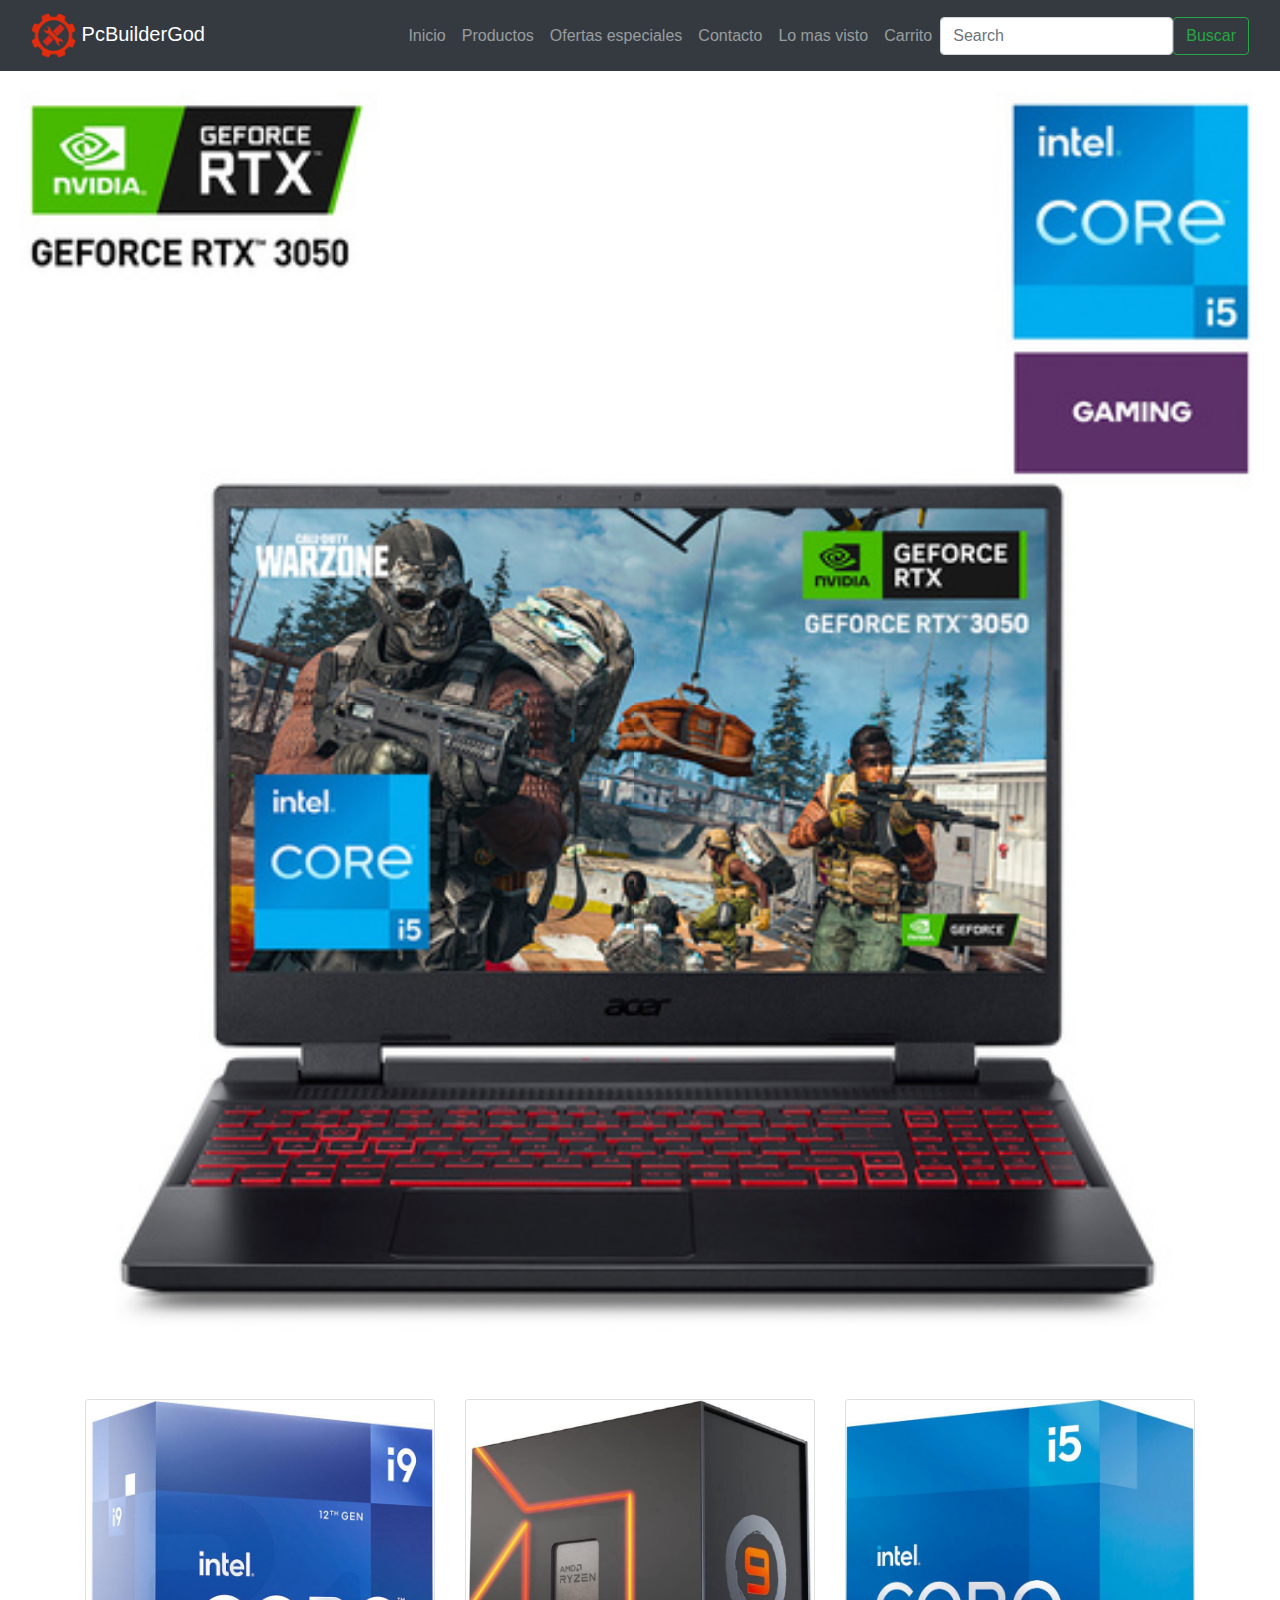
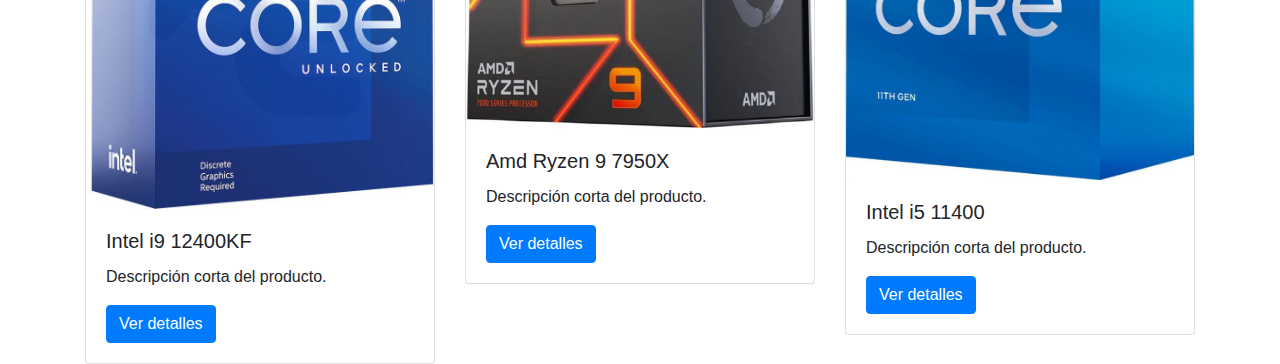
==== pages/index.html @ 02151f0d "et h" ====
<!DOCTYPE html>
<html lang="es">

<head>
    <meta charset="UTF-8">
    <meta name="viewport" content="width=device-width, initial-scale=1, shrink-to-fit=no">
    <title>Tu tienda online</title>
    <link rel="stylesheet" href="https://stackpath.bootstrapcdn.com/bootstrap/4.5.2/css/bootstrap.min.css">
</head>

<body>
    <!-- Navbar -->
    <nav class="navbar navbar-expand-lg navbar-dark bg-dark">
        <div class="container-fluid">
            <a class="navbar-brand" href="http://127.0.0.1:3000/pages/index.html">
                <img src="/image/icon1.png" alt="Logo" style="max-height: 45px;"> PcBuilderGod
            </a>

            <button class="navbar-toggler" type="button" data-toggle="collapse" data-target="#navbarNav"
                aria-controls="navbarNav" aria-expanded="false" aria-label="Toggle navigation">
                <span class="navbar-toggler-icon"></span>
            </button>
            <div class="collapse navbar-collapse" id="navbarNav">

                <ul class="navbar-nav ml-auto">
                    <li class="nav-item">
                        <a class="nav-link" href="http://127.0.0.1:3000/pages/index.html">Inicio</a>
                    </li>
                    <li class="nav-item">
                        <a class="nav-link" href="http://127.0.0.1:3000/pages/Producto.html">Productos</a>
                    </li>
                    <li class="nav-item">
                        <a class="nav-link" href="http://127.0.0.1:3000/pages/descuento.html">Ofertas especiales</a>
                    </li>
                    <li class="nav-item">
                        <a class="nav-link" href="http://127.0.0.1:3000/pages/contacto.html">Contacto</a>
                    </li>
                    <li class="nav-item">
                        <a class="nav-link" href="http://127.0.0.1:3000/pages/lomasvisto.html">Lo mas visto</a>
                    </li>
                    <li class="nav-item">
                        <a class="nav-link" href="http://127.0.0.1:3001/pages/carrito.html">Carrito</a>
                    </li>
                </ul>
                <form class="d-flex" role="search">
                    <input class="form-control me-2" type="search" placeholder="Search" aria-label="Search">
                    <button class="btn btn-outline-success" type="submit">Buscar</button>
                </form>
            </div>
        </div>
    </nav>

    <!-- Carousel -->
    <div id="carouselExampleControls" class="carousel slide" data-ride="carousel">
        <div class="carousel-inner">
            <div class="carousel-item active">
                <img src="/image/100162541.jpeg" class="d-block w-100 mx-auto" alt="...">
            </div>
            <div class="carousel-item">
                <img src="/image/pantalla.jpg" class="d-block w-100 mx-auto" alt="...">
            </div>
            <div class="carousel-item">
                <img src="/image/pmddddd.png" class="d-block w-100 mx-auto" alt="...">
            </div>
        </div>
        <a class="carousel-control-prev" href="#carouselExampleControls" role="button" data-slide="prev">
            <span class="carousel-control-prev-icon" aria-hidden="true"></span>
            <span class="sr-only">Previous</span>
        </a>
        <a class="carousel-control-next" href="#carouselExampleControls" role="button" data-slide="next">
            <span class="carousel-control-next-icon" aria-hidden="true"></span>
            <span class="sr-only">Next</span>
        </a>
    </div>

    <!-- Tarjetas de productos -->
    <div class="container mt-5">
        <div class="row">
            <div class="col-md-4">
                <div class="card">
                    <img src="/image/i912900kf.jpg" class="card-img-top" alt="...">
                    <div class="card-body">
                        <h5 class="card-title">Intel i9 12400KF</h5>
                        <p class="card-text">Descripción corta del producto.</p>
                        <a href="#" class="btn btn-primary">Ver detalles</a>
                    </div>
                </div>
            </div>
            <div class="col-md-4">
                <div class="card">
                    <img src="/image/ryzen9_7950X.jpg" class="card-img-top" alt="...">
                    <div class="card-body">
                        <h5 class="card-title">Amd Ryzen 9 7950X</h5>
                        <p class="card-text">Descripción corta del producto.</p>
                        <a href="#" class="btn btn-primary">Ver detalles</a>
                    </div>
                </div>
            </div>
            <div class="col-md-4">
                <div class="card">
                    <img src="/image/i511400.jpg" class="card-img-top" alt="...">
                    <div class="card-body">
                        <h5 class="card-title">Intel i5 11400</h5>
                        <p class="card-text">Descripción corta del producto.</p>
                        <a href="#" class="btn btn-primary">Ver detalles</a>
                    </div>
                </div>
            </div>
        </div>
    </div>

    <script src="https://code.jquery.com/jquery-3.5.1.slim.min.js"></script>
    <script src="https://cdn.jsdelivr.net/npm/@popperjs/core@2.0.7/dist/umd/popper.min.js"></script>
    <script src="https://stackpath.bootstrapcdn.com/bootstrap/4.5.2/js/bootstrap.min.js"></script>
</body>

</html>
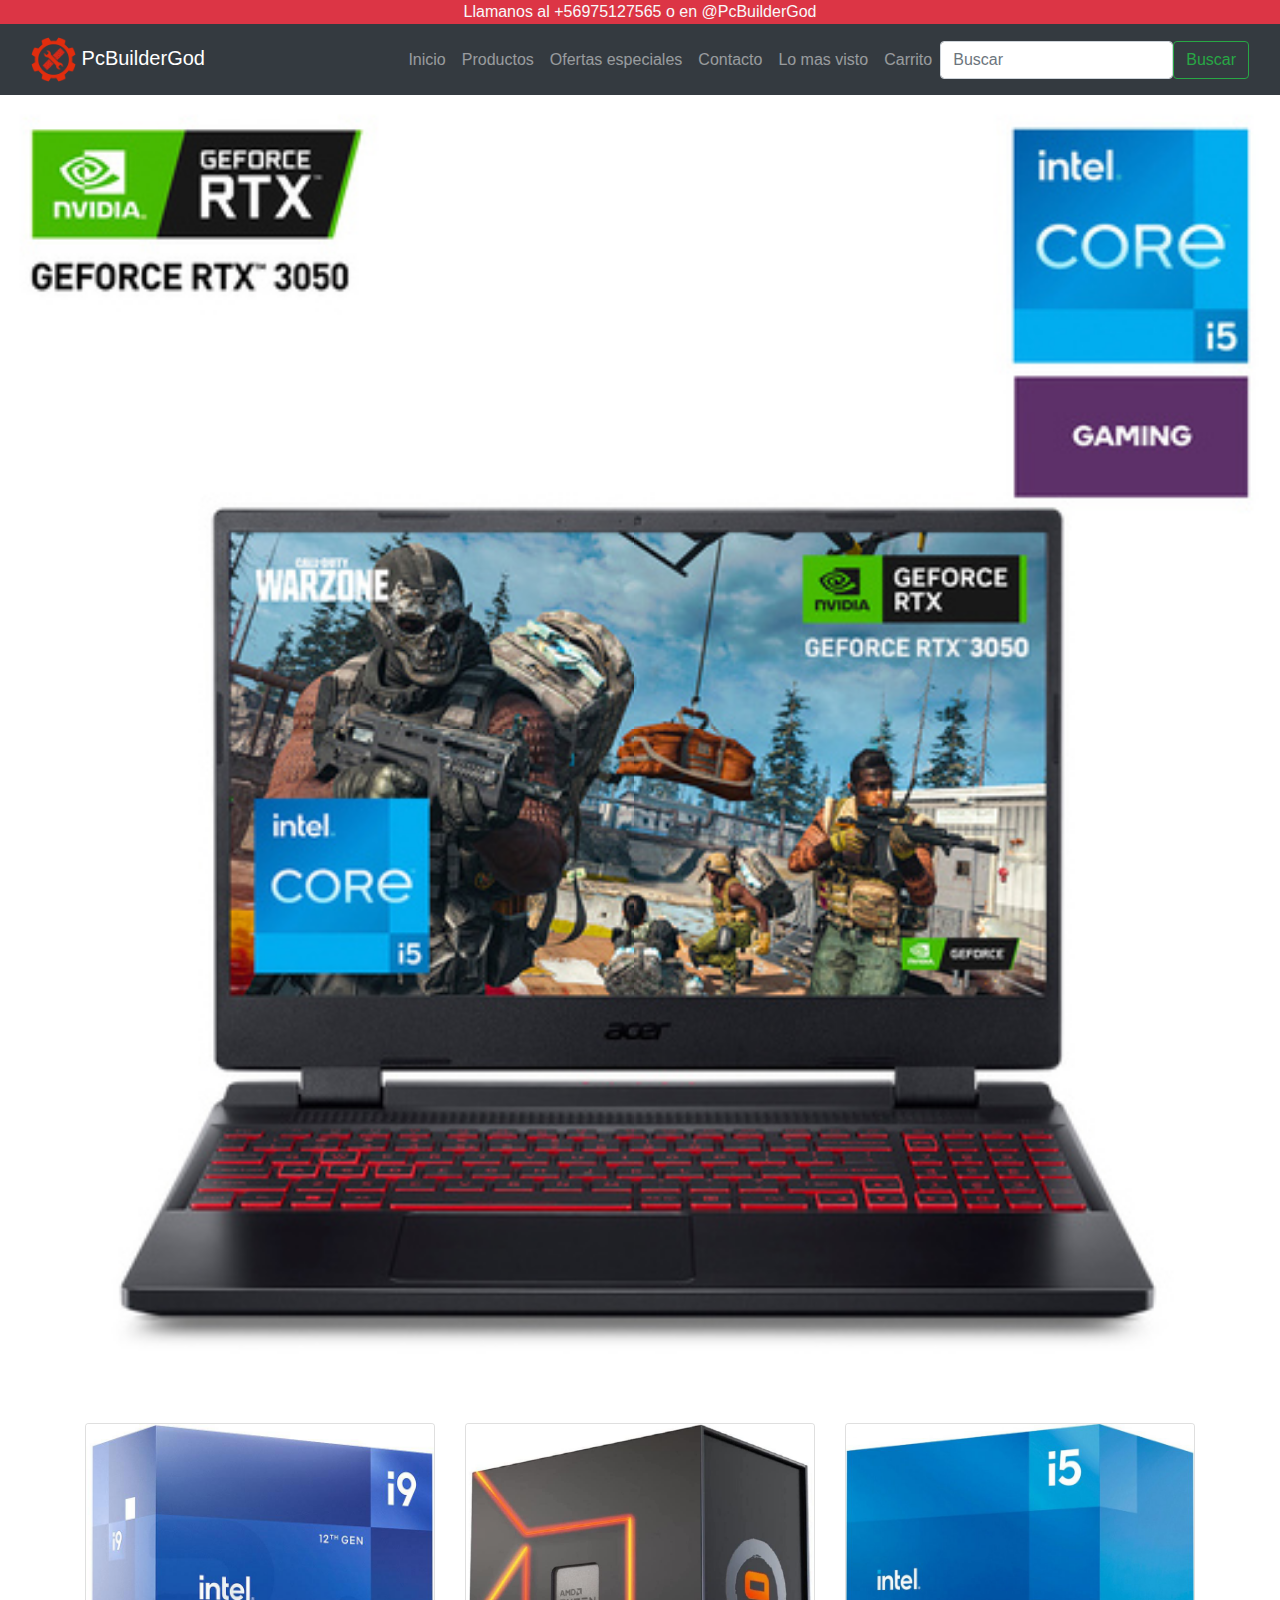
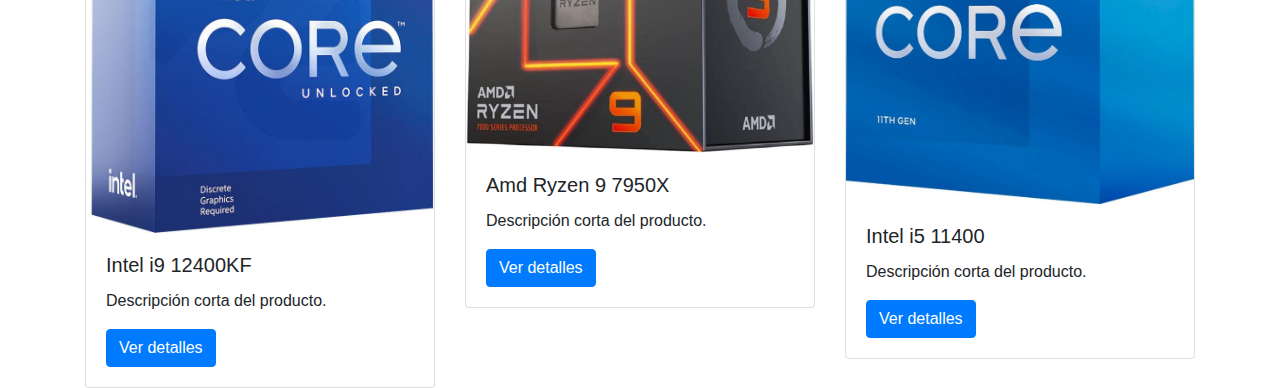
==== commit eac72bb9: "Update index.html" ====
--- a/pages/index.html
+++ b/pages/index.html
@@ -9,6 +9,9 @@
 </head>
 
 <body>
+    <header class="container-fluid bg-danger d-flex justify-content-center">
+        <p class="text-light mb-0 p-0 fs-6"> Llamanos al +56975127565 o en @PcBuilderGod</p>
+    </header>
     <!-- Navbar -->
     <nav class="navbar navbar-expand-lg navbar-dark bg-dark">
         <div class="container-fluid">
@@ -39,11 +42,11 @@
                         <a class="nav-link" href="http://127.0.0.1:3000/pages/lomasvisto.html">Lo mas visto</a>
                     </li>
                     <li class="nav-item">
-                        <a class="nav-link" href="http://127.0.0.1:3001/pages/carrito.html">Carrito</a>
+                        <a class="nav-link" href="http://127.0.0.1:3000/pages/carrito.html">Carrito</a>
                     </li>
                 </ul>
-                <form class="d-flex" role="search">
-                    <input class="form-control me-2" type="search" placeholder="Search" aria-label="Search">
+                <form class="d-flex" role="Buscar">
+                    <input class="form-control me-2" type="Buscar" placeholder="Buscar" aria-label="buscar">
                     <button class="btn btn-outline-success" type="submit">Buscar</button>
                 </form>
             </div>
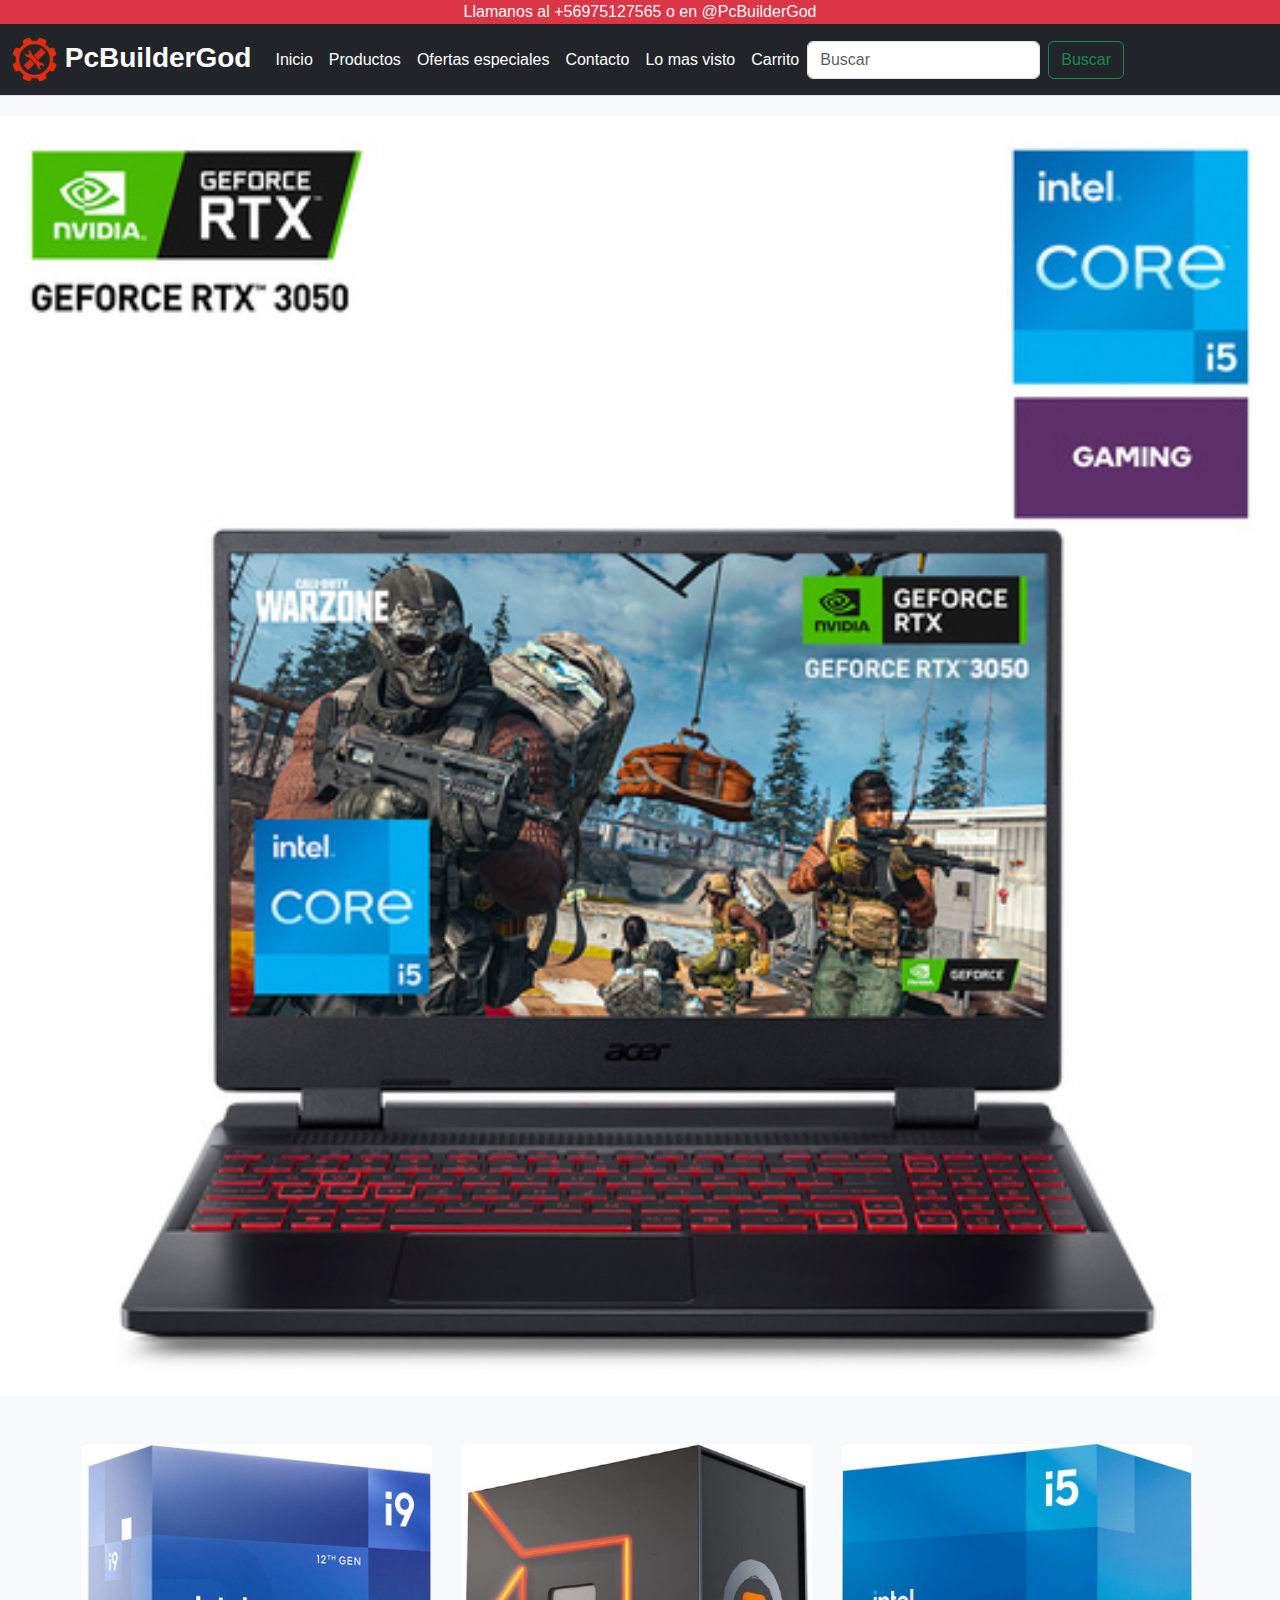
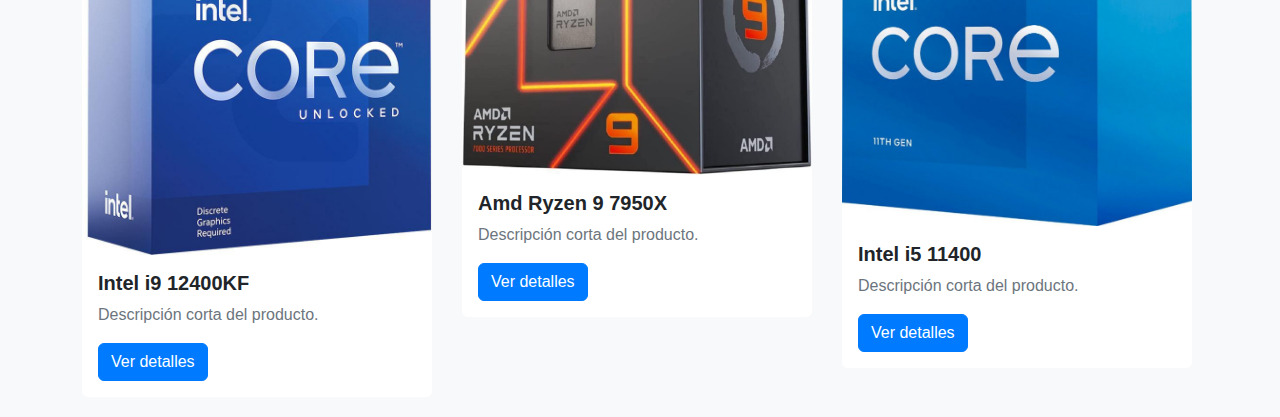
==== commit 67ae74e9: "Update index.html" ====
--- a/pages/index.html
+++ b/pages/index.html
@@ -5,10 +5,12 @@
     <meta charset="UTF-8">
     <meta name="viewport" content="width=device-width, initial-scale=1, shrink-to-fit=no">
     <title>Tu tienda online</title>
-    <link rel="stylesheet" href="https://stackpath.bootstrapcdn.com/bootstrap/4.5.2/css/bootstrap.min.css">
+    <link href="https://cdn.jsdelivr.net/npm/bootstrap@5.3.3/dist/css/bootstrap.min.css" rel="stylesheet" integrity="sha384-QWTKZyjpPEjISv5WaRU9OFeRpok6YctnYmDr5pNlyT2bRjXh0JMhjY6hW+ALEwIH" crossorigin="anonymous">
+    <link rel="stylesheet" href="/Css/Style.css">
 </head>
 
 <body>
+    <!--Header-->
     <header class="container-fluid bg-danger d-flex justify-content-center">
         <p class="text-light mb-0 p-0 fs-6"> Llamanos al +56975127565 o en @PcBuilderGod</p>
     </header>
@@ -113,8 +115,8 @@
     </div>
 
     <script src="https://code.jquery.com/jquery-3.5.1.slim.min.js"></script>
-    <script src="https://cdn.jsdelivr.net/npm/@popperjs/core@2.0.7/dist/umd/popper.min.js"></script>
-    <script src="https://stackpath.bootstrapcdn.com/bootstrap/4.5.2/js/bootstrap.min.js"></script>
+    <script src="https://cdn.jsdelivr.net/npm/@popperjs/core@2.11.8/dist/umd/popper.min.js" integrity="sha384-I7E8VVD/ismYTF4hNIPjVp/Zjvgyol6VFvRkX/vR+Vc4jQkC+hVqc2pM8ODewa9r" crossorigin="anonymous"></script>
+    <script src="https://cdn.jsdelivr.net/npm/bootstrap@5.3.3/dist/js/bootstrap.min.js" integrity="sha384-0pUGZvbkm6XF6gxjEnlmuGrJXVbNuzT9qBBavbLwCsOGabYfZo0T0to5eqruptLy" crossorigin="anonymous"></script>
 </body>
 
 </html>--- a/Css/Style.css
+++ b/Css/Style.css
@@ -0,0 +1,71 @@
+/* Estilo para el cuerpo */
+body {
+    font-family: Arial, sans-serif;
+    background-color: #f8f9fa; /* Color de fondo */
+}
+/* Estilo para el navbar */
+.navbar {
+    background-color: #343a40; /* Color de fondo */
+    border-bottom: 1px solid #dee2e6; /* Borde inferior */
+}
+.navbar-brand {
+    font-size: 28px;
+    font-weight: bold;
+    color: #ffffff; /* Color del texto */
+}
+.navbar-nav .nav-link {
+    color: #ffffff; /* Color del texto */
+}
+/* Estilo para el carrusel */
+#carouselExampleControls {
+    margin-top: 20px; /* Espacio superior */
+}
+/* Estilo para las imágenes del carrusel */
+#carouselExampleControls img {
+    max-width: 100%; /* Hacer que la imagen sea responsive */
+    height: auto; /* Mantener la proporción de aspecto */
+}
+/* Estilo para las tarjetas de productos */
+.card {
+    margin-bottom: 20px; /* Espacio inferior */
+    border: none; /* Eliminar el borde */
+}
+.card-img-top {
+    max-width: 100%; /* Hacer que la imagen sea responsive */
+    height: auto; /* Mantener la proporción de aspecto */
+}
+.card-title {
+    font-weight: bold; /* Texto en negrita */
+    font-size: 20px; /* Tamaño de la fuente */
+}
+.card-text {
+    color: #6c757d; /* Color del texto */
+    font-size: 16px; /* Tamaño de la fuente */
+}
+/* Estilo para el botón */
+.btn-primary {
+    background-color: #007bff; /* Color de fondo */
+    border-color: #007bff; /* Color del borde */
+}
+.btn-primary:hover {
+    background-color: #0056b3; /* Color de fondo al pasar el ratón */
+    border-color: #0056b3; /* Color del borde al pasar el ratón */
+}
+.w-100{
+    width: 800px; 
+    height:400px;
+    max-width: 800px;
+    margin-right: auto;
+}
+.card {
+    background-color: white;
+    width: 350px;
+}
+.img-fluid {
+    max-width: 100%;
+    height: auto;
+}
+.carrusel-item img{
+    width: 50%;
+    object-fit: contain;
+}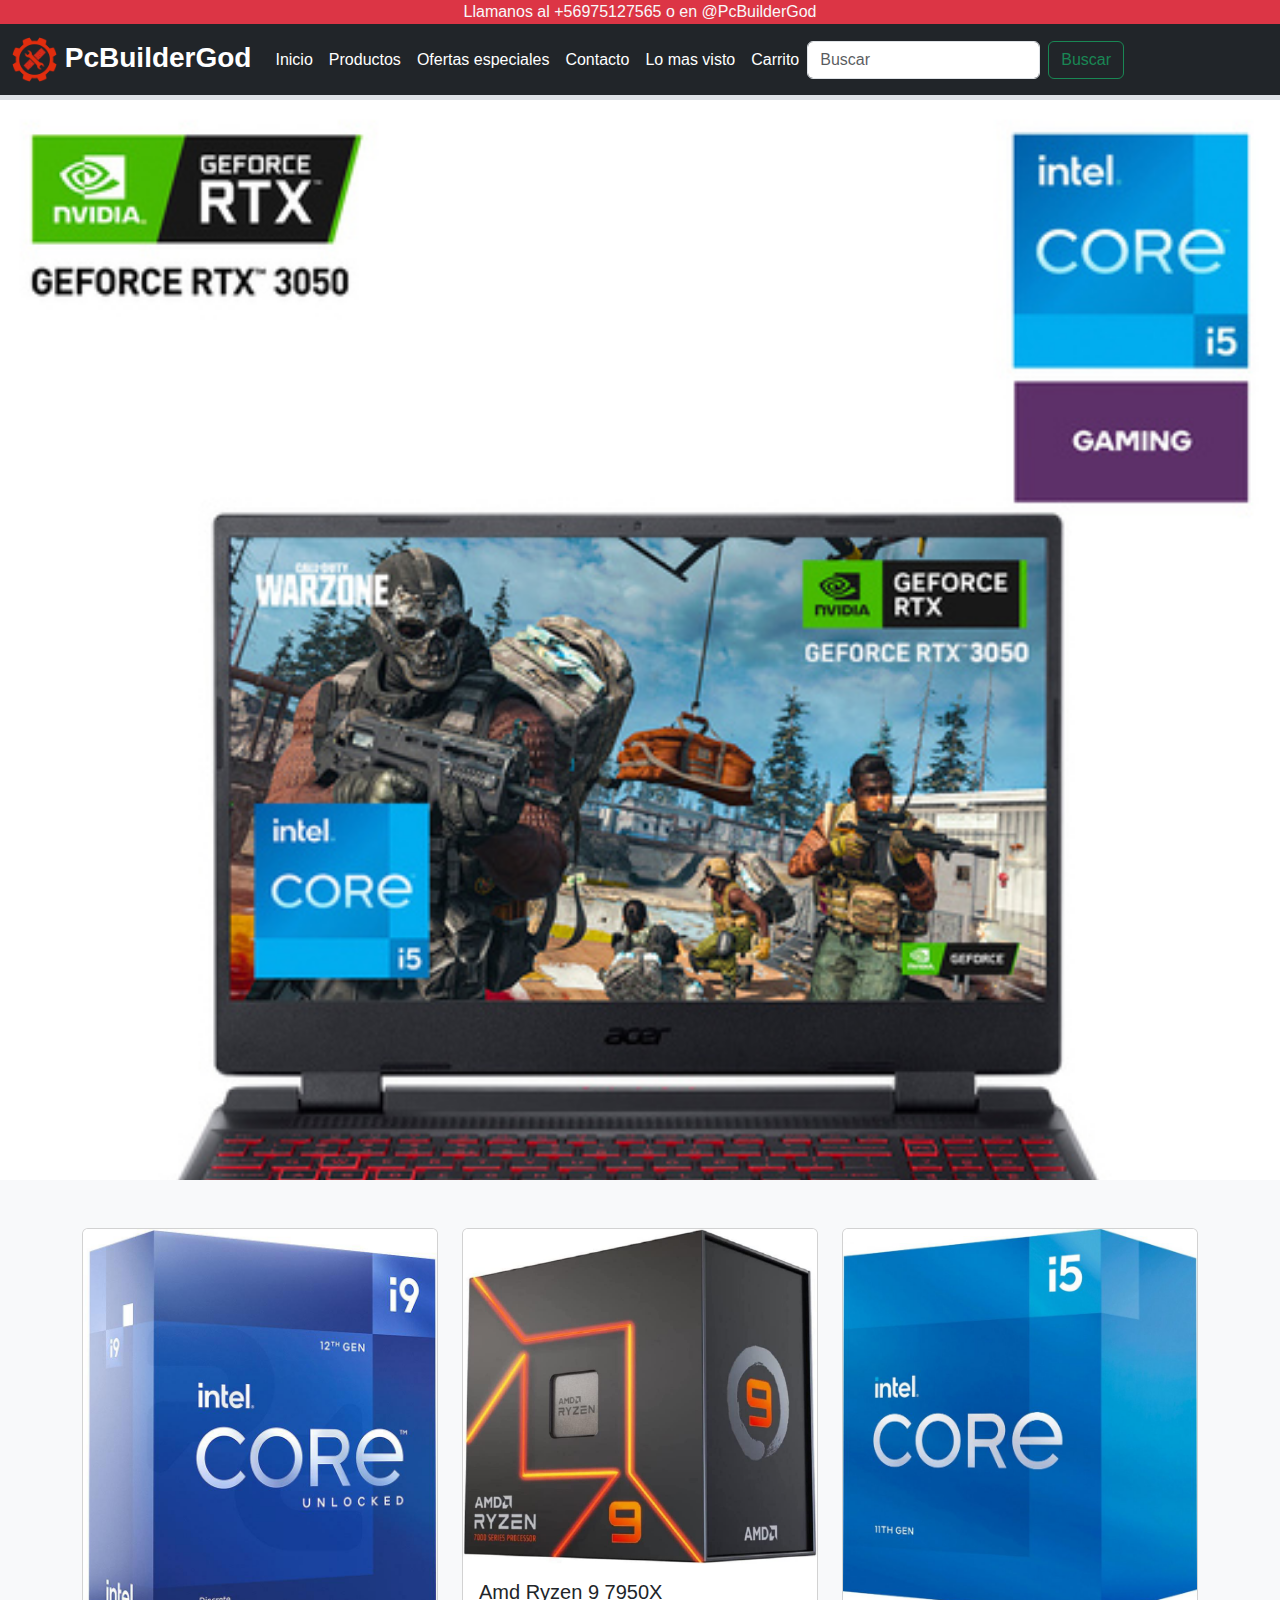
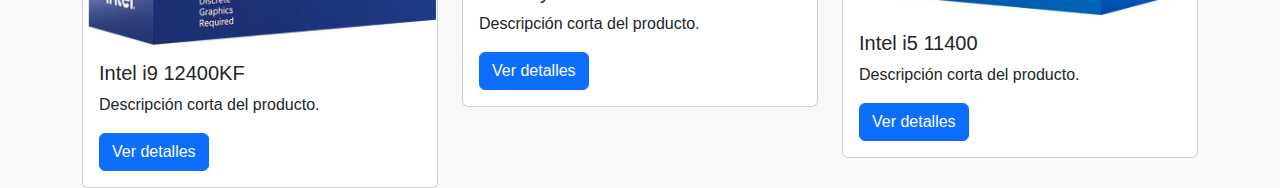
==== commit 87e61f9d: "Update index.html" ====
--- a/pages/index.html
+++ b/pages/index.html
@@ -1,12 +1,14 @@
 <!DOCTYPE html>
+
+
 <html lang="es">
-
 <head>
     <meta charset="UTF-8">
     <meta name="viewport" content="width=device-width, initial-scale=1, shrink-to-fit=no">
     <title>Tu tienda online</title>
     <link href="https://cdn.jsdelivr.net/npm/bootstrap@5.3.3/dist/css/bootstrap.min.css" rel="stylesheet" integrity="sha384-QWTKZyjpPEjISv5WaRU9OFeRpok6YctnYmDr5pNlyT2bRjXh0JMhjY6hW+ALEwIH" crossorigin="anonymous">
     <link rel="stylesheet" href="/Css/Style.css">
+    
 </head>
 
 <body>
--- a/Css/Style.css
+++ b/Css/Style.css
@@ -6,66 +6,21 @@
 /* Estilo para el navbar */
 .navbar {
     background-color: #343a40; /* Color de fondo */
-    border-bottom: 1px solid #dee2e6; /* Borde inferior */
+    border-bottom: 5px solid #dee2e6; /* Borde inferior */
 }
 .navbar-brand {
     font-size: 28px;
     font-weight: bold;
+    max-width: auto;
     color: #ffffff; /* Color del texto */
 }
 .navbar-nav .nav-link {
     color: #ffffff; /* Color del texto */
+    
 }
-/* Estilo para el carrusel */
-#carouselExampleControls {
-    margin-top: 20px; /* Espacio superior */
-}
-/* Estilo para las imágenes del carrusel */
-#carouselExampleControls img {
-    max-width: 100%; /* Hacer que la imagen sea responsive */
-    height: auto; /* Mantener la proporción de aspecto */
-}
-/* Estilo para las tarjetas de productos */
-.card {
-    margin-bottom: 20px; /* Espacio inferior */
-    border: none; /* Eliminar el borde */
-}
-.card-img-top {
-    max-width: 100%; /* Hacer que la imagen sea responsive */
-    height: auto; /* Mantener la proporción de aspecto */
-}
-.card-title {
-    font-weight: bold; /* Texto en negrita */
-    font-size: 20px; /* Tamaño de la fuente */
-}
-.card-text {
-    color: #6c757d; /* Color del texto */
-    font-size: 16px; /* Tamaño de la fuente */
-}
-/* Estilo para el botón */
-.btn-primary {
-    background-color: #007bff; /* Color de fondo */
-    border-color: #007bff; /* Color del borde */
-}
-.btn-primary:hover {
-    background-color: #0056b3; /* Color de fondo al pasar el ratón */
-    border-color: #0056b3; /* Color del borde al pasar el ratón */
-}
-.w-100{
-    width: 800px; 
-    height:400px;
-    max-width: 800px;
-    margin-right: auto;
-}
-.card {
-    background-color: white;
-    width: 350px;
-}
-.img-fluid {
-    max-width: 100%;
-    height: auto;
-}
-.carrusel-item img{
-    width: 50%;
-    object-fit: contain;
+.carousel-inner{
+    max-height: 1080px;
+    
+    justify-content: center;
+    align-items: center;
 }